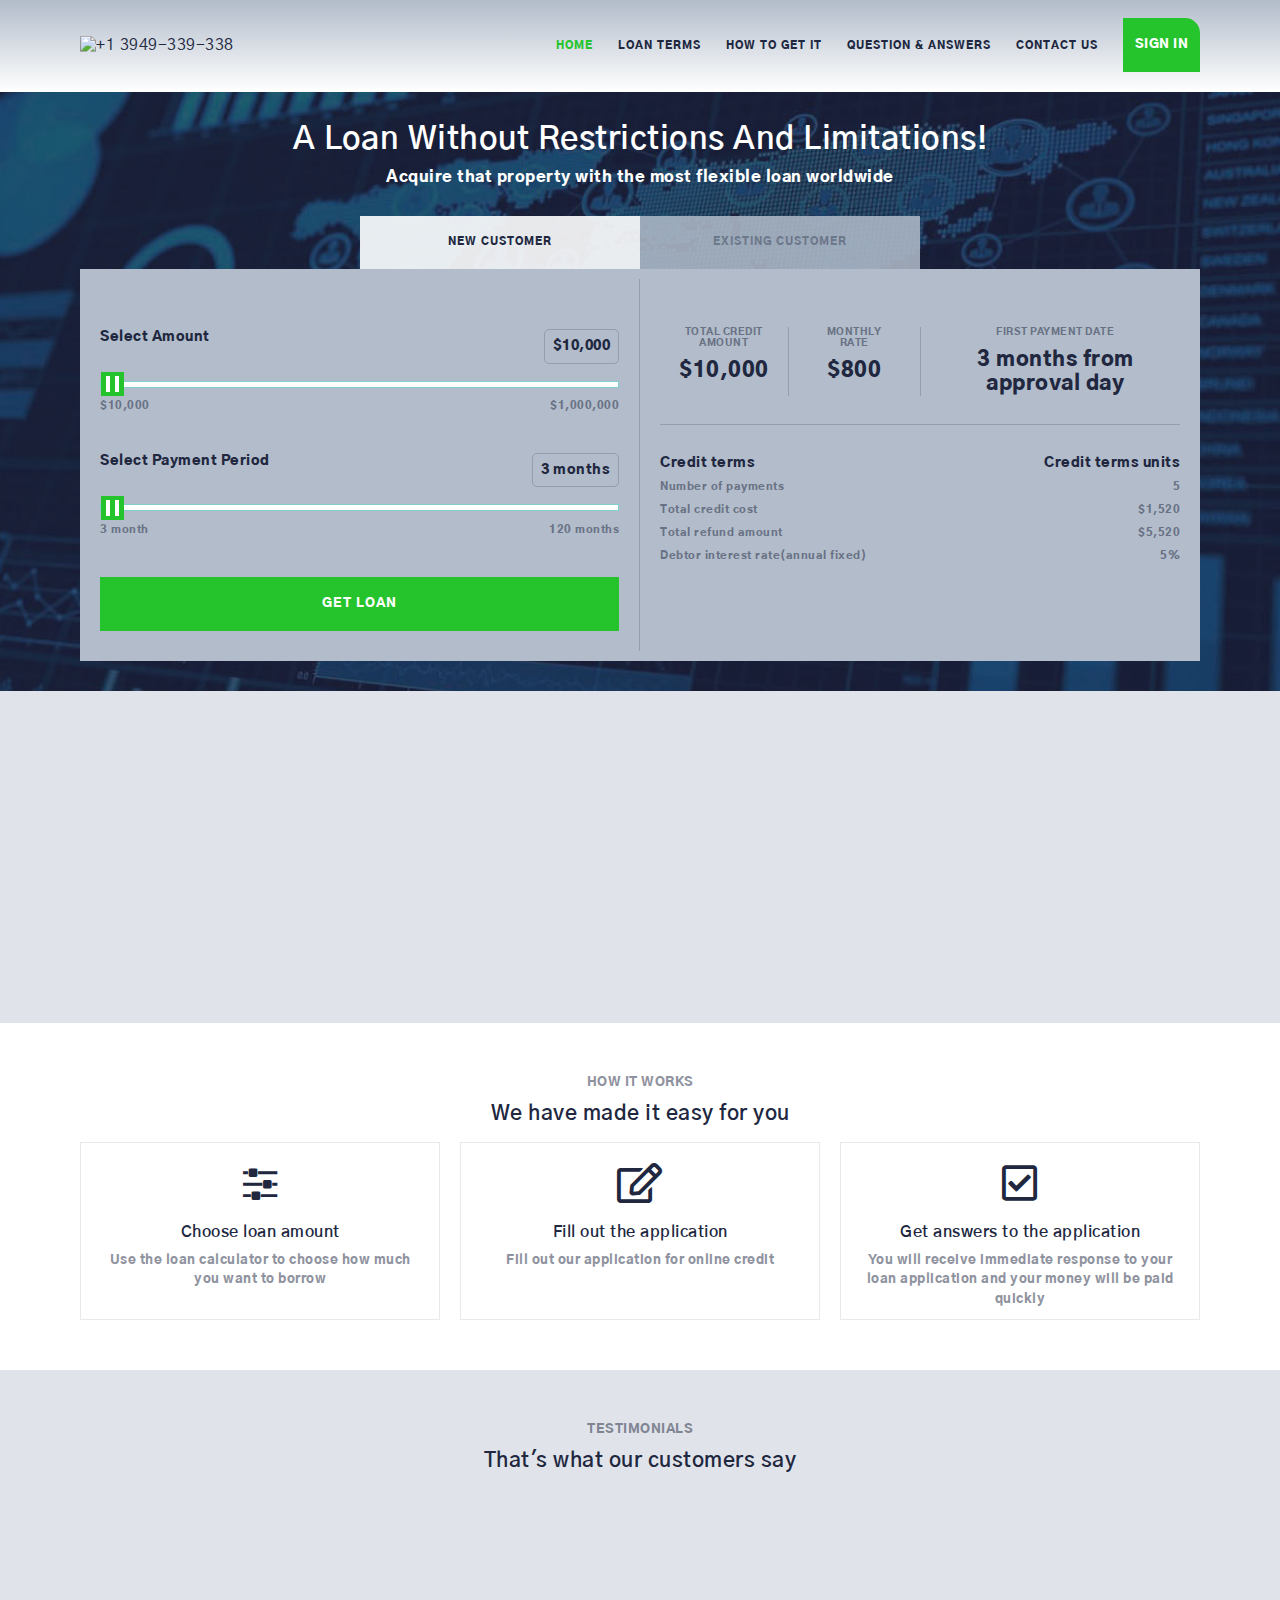
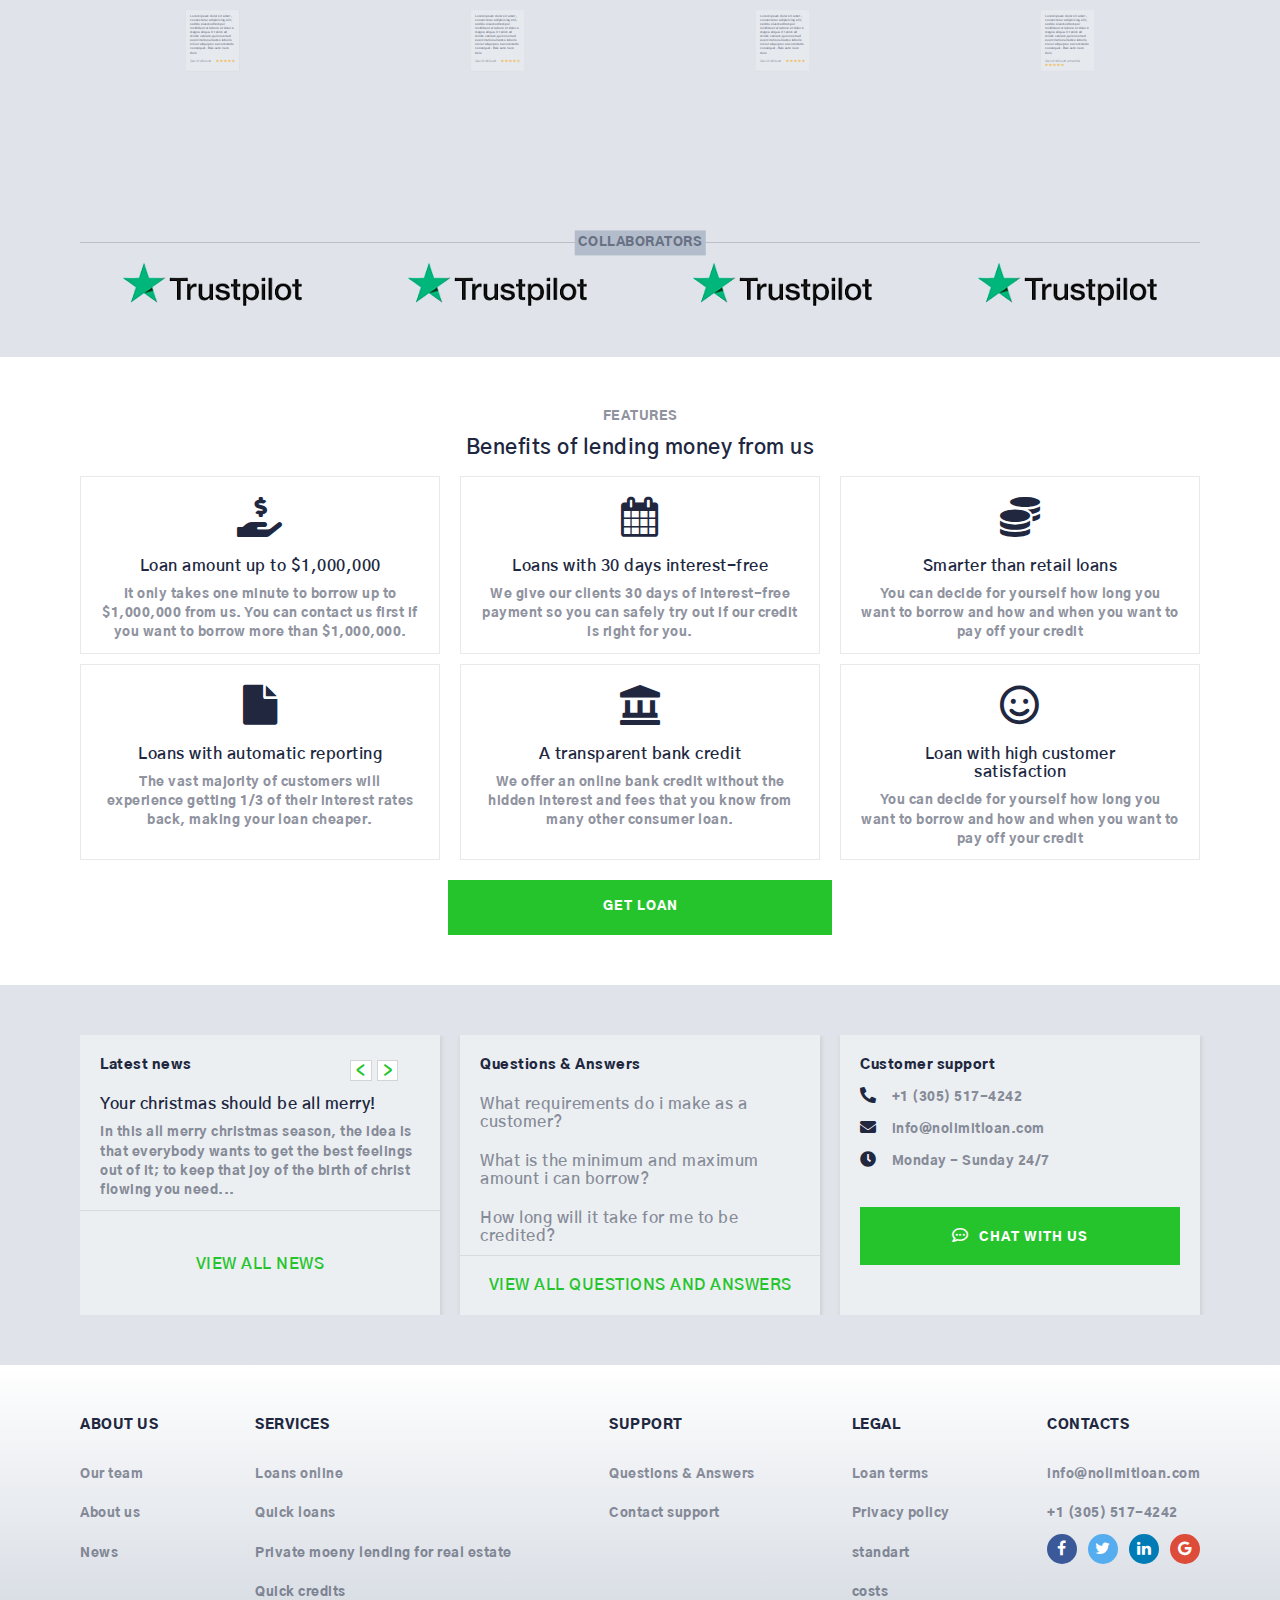
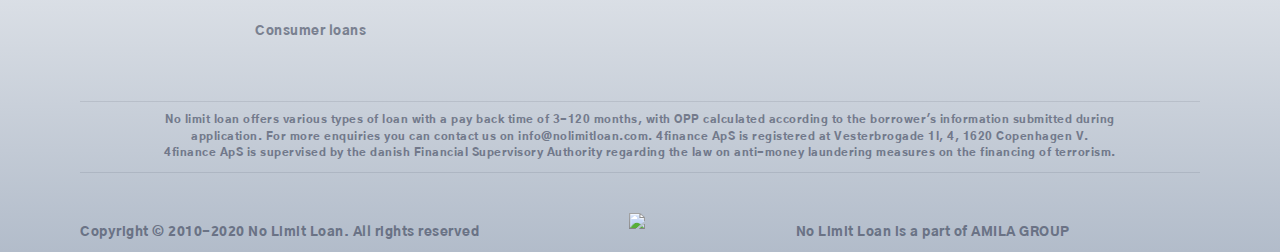
==== index.html @ 7ca27c9f "develops the frontend of nolimit loan web app" ====
<!DOCTYPE html>
<html>
<head>
	<title>Loan Without Limitations</title>
	<meta http-equiv="content-type" content="text/html; charset=UTF-8" />
    <meta charset="utf-8" />
    <meta name="viewport" content="width=device-width, initial-scale=1, maximum-scale=1" />
    <!-- <link rel="preconnect" href="https://fonts.gstatic.com"> -->
<link href="https://fonts.googleapis.com/css2?family=Gothic+A1:wght@100;200;300;400;500;600;700;800;900&display=swap" rel="stylesheet">
	<link rel="stylesheet" type="text/css" href="temp/styles/styles.css">
	  <link rel="stylesheet" type="text/css" href="https://cdnjs.cloudflare.com/ajax/libs/font-awesome/5.11.2/css/all.css">
	  <link rel="stylesheet" href="https://cdnjs.cloudflare.com/ajax/libs/font-awesome/4.7.0/css/font-awesome.min.css">
	  <script src="http://d3js.org/d3.v3.min.js" charset="utf-8"></script>
</head>
<body id="body">
	<header id="header" class="site-header">
		<div class="wrapper">
			<div class="site-header__logo-num">
				<div><img src="./assets/images/samplelogo.ng"></div>
				<div class="contact-number">+1 3949-339-338</div>
			</div>
			<div id="site-header__menu-icon" class="site-header__menu-icon">
				<div class="site-header__menu-icon__middle"></div>
			</div>
			<div class="site-header__menu-content">
				<nav class="primary-nav primary-nav--pull-right">
					<ul>
						<li><a class="primary-nav__active" href="#">HOME</a></li>
						<li><a href="privacy-policy.html">LOAN TERMS</a></li>
						<li><a href="how-to-get-it.html">HOW TO GET IT</a></li>
						<li><a href="faq.html">QUESTION & ANSWERS</a></li>
						<li><a href="contact-us.html">CONTACT US</a></li>
						<!-- <li><a href="" class="btn btn--active btn--font-light btn--top-right-edge"><span></span>SIGN IN</a></li> -->
						<li class="site-header__btn">
							<a href="./client-pages/dashboard.html" class="btn btn--center-text btn--active btn--font-light btn--top-right-edge btn--full-width"><span>SIGN IN</span></a>
						</li>
					</ul>
				</nav>
			</div>
			<!-- <div class="large-hero__btn">
				<a href="" class="btn btn--active btn--font-light btn--top-right-edge"><span></span>SIGN IN</a>
			</div> -->
		</div>
	</header>
	<div class="large-hero">
		<div class="wrapper wrapper--100">
			<div class="large-hero__content">
				<h1 class="large-hero__title">A Loan Without Restrictions And Limitations!</h1>
				<h2 class="large-hero__sub-title">Acquire that property with the most flexible loan worldwide</h2>
				<div class="loan-application">
					<div class="large-hero__btn-group">
						<a id="newcustomer"  class="btn btn--inactive-menu btn--active-menu" href="">NEW CUSTOMER</a>
					 	<a id="existingcustomer"  class="btn btn--inactive-menu" href="">EXISTING CUSTOMER</a>
					</div>
					
					<div class="loan-application__page">
						<form>
							<div class="loan-application__page-container">
								<div class="loan-application__amount">
									<div class="loan-application__header">
										<div>Select Amount</div>
										<div  class="loan-application__value">$<span id="loan-value">10,000</span></div>
									</div>
									<div class="loan-application__slider-container">
										<input min="10000" max="1000000" step="5000" id="slider-input1" type="range" value="10000" class="loan-application__slider" />
										<div class="loan-application__min-max">
											<div class="loan-application__min">$10,000</div>
											<div class="loan-application__max">$1,000,000</div>
										</div>
									</div>

									<div class="loan-application__header">
										<div>Select Payment Period</div>
										<div  class="loan-application__month"><span id="loan-month">3</span> months</div>
									</div>
									<div class="loan-application__slider-container">
										<input min="3" max="120" step="3" id="slider-input2" type="range" value="0" class="loan-application__slider" />
										<div class="loan-application__min-max">
											<div class="loan-application__min">3 month</div>
											<div class="loan-application__max">120 months</div>
										</div>
									</div>
									<input type="submit" name="" class="btn btn--active btn--full-width btn--font-light" value="GET LOAN">
								</div>
								<div class="loan-application__details">
									<div class="loan-application__details-container">
										<div class="loan-application__credit-container">
											<div class="loan-application__credit">TOTAL CREDIT AMOUNT</div>
											<div class="loan-application__credit-value">$<span id="credit-amount">10,000</span></div>
										</div>
										<div class="loan-application__rate-container">
											<div class="loan-application__rate">MONTHLY RATE</div>
											<div class="loan-application__rate-value">$800</div>
										</div>
										<div class="loan-application__p-date-container">
											<div class="loan-application__p-date">FIRST PAYMENT DATE</div>
											<div class="loan-application__p-date-value">3 months from approval day</div>
										</div>
									</div>
									<div>
										<div class="loan-application__header">
											<div>Credit terms</div>
											<div>Credit terms units</div>
										</div>
										<div class="loan-application__term-body">
											<div>Number of payments</div>
											<div>5</div>
										</div>
										<div class="loan-application__term-body">
											<div>Total credit cost</div>
											<div>$1,520</div>
										</div>
										<div class="loan-application__term-body">
											<div>Total refund amount</div>
											<div>$5,520</div>
										</div>
										<div class="loan-application__term-body">
											<div>Debtor interest rate(annual fixed)</div>
											<div>5%</div>
										</div>
									</div>
								</div>
							</div>
						</form>
						<div class="loan-application__sign-in loan-application__sign-in--hide">
							<div class="loan-application__amount">
								<form class="sign-in">
									<h3 class="sign-in__heading">SIGN IN</h3>
									<div class="sign-in__container">
										<div>
											<label class="sign-in__label">Email</label>
											<input placeholder="Enter your email..." type="email" name="" class="sign-in__input">
										</div>
										<div>
											<label class="sign-in__label">Password</label>
											<input placeholder="Enter your Password..." type="Password" name="" class="sign-in__input">
										</div>
									</div>
									<input type="submit" value="SIGN IN" name="" class="btn btn--active btn--font-light btn--center-text btn--full-width">
								</form>
							</div>
							<div class="loan-application__details">
								<div class="sign-in__existing-details">
									<h3 class="sign-in__heading">WELCOME BACK!</h3>
									<div>
										<p>Lorem ipsum dolor sit amet, consectetur adipisicing elit, sed do eiusmod
										tempor incididunt ut labore et dolore magna aliqua. Ut enim ad minim veniam,
										quis nostrud exercitation ullamco laboris nisi ut aliquip ex ea commodo
										consequat. Duis aute irure dolor in reprehenderit in voluptate velit esse
										cillum dolore eu fugiat nulla pariatur. Excepteur sint occaecat cupidatat non
										proident, sunt in culpa qui officia deserunt mollit anim id est laborum. quis nostrud exercitation ullamco laboris nisi ut aliquip ex ea commodo
										consequat. Duis aute irure dolor in reprehenderit in voluptate velit esse
										</p>
									</div>
								</div>
							</div>
						</div>
					</div>	
				</div>
			</div>
		</div>	
	</div>
	<div id="promotion" class="promotion section-pad section-pad--t section-pad--b">
		<div id="promotion-wrapper" class="wrapper wrapper--100">
			<div id="promotion-row" class="row row--gutter promotion__row">
				<div id="promotion-left" class="promotion__left reveal-promo row__col-8 section-pad--block-t section-pad--block-b section-pad--block-l section-pad--block-ma-b">
					<h3 class="heading heading--6">If the summer does not come to you, you come to the summer</h3>
					<p class="generic-text generic-text--thin">Next credit without pay! offer to existing customers only</p>
					<a href="" class="btn btn--font-light btn--active">LEARN MORE</a>
					<img src="">
				</div>
				<div  id="promotion-right" class="promotion__right reveal-promo row__col-4 section-pad--block-t section-pad--block-b section-pad--block-l">
					<h3 class="heading heading--6 heading--light">Your christmas should be all merry!</h3>
					<p class="generic-text generic-text--light generic-text--thin">First payment only after three months for all customers</p>
					<a href="" class="btn btn--active btn--light-bg">LEARN MORE</a>
					<img src="">
				</div>
			</div>
		</div>
	</div>
	<div id="how-it-works" class="section-pad section-pad--b section-pad--t">
		<div class="wrapper wrapper--100">
			<h6 class="generic-text generic-text--center generic-text--thick generic-text--thick-no-p-up">HOW IT WORKS</h6>
			<h3 class="heading heading--space-up heading--6 heading--center">We have made it easy for you</h3>
			<div class="row row--gutter">
				
					<div class="how-it-works row__col-4 section-pad--block-ma-b section-pad--block-t section-pad--block-l section-pad--block-r">
						<div class="icons--finance">
							<a href=""><span class="fa fa-sliders" aria-hidden="true"></span></a>	
						</div>
						<h4 class="heading heading--center heading--5">Choose loan amount</h4>
						<p class="generic-text generic-text--thick">Use the loan calculator to choose how much you want to borrow</p>
					</div>
				
				
					<div class="how-it-works row__col-4 section-pad--block-ma-b section-pad--block-t section-pad--block-l section-pad--block-r">
						<div class="icons--finance">
							<a href=""><span class="far fa-edit"></span></a>	
						</div>
						<h4 class="heading heading--center heading--5">Fill out the application</h4>
						<p class="generic-text generic-text--thick">Fill out our application for online credit</p>
					</div>
			
				
					<div class="how-it-works row__col-4 section-pad--block-ma-b section-pad--block-t section-pad--block-l section-pad--block-r">
						<div class="icons--finance">
							<a href=""><span class="far fa-check-square"></span></a>	
						</div>
						<h4 class="heading heading--center heading--5">Get answers to the application</h4>
						<p class="generic-text generic-text--thick">You will receive immediate response to your loan application and your money will be paid quickly</p>
					</div>
				
			</div>
		</div>
	</div>
	<div id="testimonials" class="testimonials section-pad section-pad--t section-pad--b">
		<div class="wrapper wrapper--100">
			<h6 class="generic-text generic-text--center generic-text--thick generic-text--thick-no-p-up">TESTIMONIALS</h6>
			<h3 class="heading heading--space-up heading--6 heading--center">That's what our customers say</h3>
			<div class="row row--gutter">
				<div class="testimonials__single row__col-3 row__col-6 section-pad--block-ma-b section-pad--block-t section-pad--block-b section-pad--block-l section-pad--block-r">
					<p class="generic-text generic-text--thick generic-text--thicker-blue generic-text--thick-no-p-up">Lorem ipsum dolor sit amet, consectetur adipisicing elit, sed do eiusmod
					tempor incididunt ut labore et dolore magna aliqua. Ut enim ad minim veniam,
					quis nostrud exercitation ullamco laboris nisi ut aliquip ex ea commodo
					consequat. Duis aute irure dolo</p>
					<div class="icons section-pad--block-t">
						<div class="icons__name">
							<em>David dickson</em>
						</div>
						<div class="icons__star">
							<span class="fa fa-star checked"></span>
							<span class="fa fa-star checked"></span>
							<span class="fa fa-star checked"></span>
							<span class="fa fa-star checked"></span>
							<span class="fa fa-star checked"></span>
						</div>
					</div>
				</div>
				<div class="testimonials__single row__col-3  row__col-6 section-pad--block-ma-b section-pad--block-t section-pad--block-b section-pad--block-l section-pad--block-r">
					<p class="generic-text generic-text--thick generic-text--thicker-blue generic-text--thick-no-p-up">Lorem ipsum dolor sit amet, consectetur adipisicing elit, sed do eiusmod
					tempor incididunt ut labore et dolore magna aliqua. Ut enim ad minim veniam,
					quis nostrud exercitation ullamco laboris nisi ut aliquip ex ea commodo
					consequat. Duis aute irure dolo</p>
					<div class="icons section-pad--block-t">
						<div class="icons__name">
							<em>David dickson</em>
						</div>
						<div class="icons__star">
							<span class="fa fa-star checked"></span>
							<span class="fa fa-star checked"></span>
							<span class="fa fa-star checked"></span>
							<span class="fa fa-star checked"></span>
							<span class="fas fa-star-half-alt"></span>
						</div>
					</div>
				</div>
				<div class="testimonials__single row__col-3 row__col-6 section-pad--block-ma-b section-pad--block-t section-pad--block-b section-pad--block-l section-pad--block-r">
					<p class="generic-text generic-text--thick generic-text--thicker-blue generic-text--thick-no-p-up">Lorem ipsum dolor sit amet, consectetur adipisicing elit, sed do eiusmod
					tempor incididunt ut labore et dolore magna aliqua. Ut enim ad minim veniam,
					quis nostrud exercitation ullamco laboris nisi ut aliquip ex ea commodo
					consequat. Duis aute irure dolo</p>
					<div class="icons section-pad--block-t">
						<div class="icons__name">
							<em>David dickson</em>
						</div>
						<div class="icons__star">
							<span class="fa fa-star checked"></span>
							<span class="fa fa-star checked"></span>
							<span class="fa fa-star checked"></span>
							<span class="fa fa-star checked"></span>
							<span class="fa fa-star checked"></span>
						</div>
					</div>
				</div>
				<div class="testimonials__single row__col-3 row__col-6 section-pad--block-ma-b section-pad--block-t section-pad--block-b section-pad--block-l section-pad--block-r">
					<p class="generic-text generic-text--thick generic-text--thicker-blue generic-text--thick-no-p-up">Lorem ipsum dolor sit amet, consectetur adipisicing elit, sed do eiusmod
					tempor incididunt ut labore et dolore magna aliqua. Ut enim ad minim veniam,
					quis nostrud exercitation ullamco laboris nisi ut aliquip ex ea commodo
					consequat. Duis aute irure dolo</p>
					<div class="icons section-pad--block-t">
						<div class="icons__name">
							<em>David dickson amenda</em>
						</div>
						<div class="icons__star">
							<span class="fa fa-star checked"></span>
							<span class="fa fa-star checked"></span>
							<span class="fa fa-star checked"></span>
							<span class="fa fa-star checked"></span>
							<span class="fa fa-star checked"></span>
						</div>
					</div>
				</div>
			</div>
		</div>
		<div class="testimonials__collaborators section-pad--t">
			<div class="wrapper wrapper--100">
				<div class="testimonials__heading"><h6 class="generic-text generic-text--center generic-text--thick generic-text--thick-no-p-up">COLLABORATORS</h6></div>
				<div class="row row--gutter">
					<div class="testimonials__collaborators__single row__col-3 section-pad--block-ma-b section-pad--block-t section-pad--block-b section-pad--block-l section-pad--block-r">
					<img src="./assets/images/trustpilot.png" class="testimonials__collaborators__img">
					</div>
					<div class="testimonials__collaborators__single row__col-3 section-pad--block-ma-b section-pad--block-t section-pad--block-b section-pad--block-l section-pad--block-r">
						<img src="./assets/images/trustpilot.png" class="testimonials__collaborators__img">
					</div>
					<div class="testimonials__collaborators__single row__col-3 section-pad--block-ma-b section-pad--block-t section-pad--block-b section-pad--block-l section-pad--block-r">
						<img src="./assets/images/trustpilot.png" class="testimonials__collaborators__img">
					</div>
					<div class="testimonials__collaborators__single row__col-3 section-pad--block-ma-b section-pad--block-t section-pad--block-b section-pad--block-l section-pad--block-r">
						<img src="./assets/images/trustpilot.png" class="testimonials__collaborators__img">
					</div>
				</div>
			</div>
		</div>
	</div>
	<div id="features" class="section-pad section-pad--b section-pad--t">
		<div class="wrapper wrapper--100">
			<h6 class="generic-text generic-text--center generic-text--thick generic-text--thick-no-p-up">FEATURES</h6>
			<h3 class="heading heading--space-up heading--6 heading--center">Benefits of lending money from us</h3>
			<div class="row row--gutter section-pad--block-ma-b-multiple">
					<div class="features row__col-4 section-pad--block-ma-b section-pad--block-t section-pad--block-l section-pad--block-r">
						<div class="icons--finance">
							<span class="fas fa-hand-holding-usd"></span>
						</div>
						<h4 class="heading heading--center heading--5">Loan amount up to $1,000,000</h4>
						<p class="generic-text generic-text--thick">It only takes one minute to borrow up to $1,000,000 from us. You can contact us first if you want to borrow more than $1,000,000.</p>
					</div>
				
				
					<div class="features row__col-4 section-pad--block-ma-b section-pad--block-t section-pad--block-l section-pad--block-r">
						<div class="icons--finance">
							<span class="fa fa-calendar" aria-hidden="true"></span>
						</div>
						<h4 class="heading heading--center heading--5">Loans with 30 days interest-free</h4>
						<p class="generic-text generic-text--thick">We give our clients 30 days of interest-free payment so you can safely try out if our credit is right for you.</p>
					</div>
			
				
					<div class="features row__col-4 section-pad--block-ma-b section-pad--block-t section-pad--block-l section-pad--block-r">
						<div class="icons--finance">
							<span class="fas fa-coins"></span>
						</div>
						<h4 class="heading heading--center heading--5">Smarter than retail loans</h4>
						<p class="generic-text generic-text--thick">You can decide for yourself how long you want to borrow and how and when you want to pay off your credit</p>
					</div>	
			</div>
			<div class="row row--gutter ">
					<div class="features row__col-4 section-pad--block-ma-b section-pad--block-t section-pad--block-l section-pad--block-r">
						<div class="icons--finance">
							<span class="fa fa-file"></span>
						</div>
						<h4 class="heading heading--center heading--5">Loans with automatic reporting</h4>
						<p class="generic-text generic-text--thick">The vast majority of customers will experience getting 1/3 of their interest rates back, making your loan cheaper.</p>
					</div>
				
				
					<div class="features row__col-4 section-pad--block-ma-b section-pad--block-t section-pad--block-l section-pad--block-r">
						<div class="icons--finance">
							<span class="fas fa-landmark"></span>
						</div>
						<h4 class="heading heading--center heading--5">A transparent bank credit</h4>
						<p class="generic-text generic-text--thick">We offer an online bank credit without the hidden interest and fees that you know from many other consumer loan.</p>
					</div>
			
				
					<div class="features row__col-4 section-pad--block-ma-b section-pad--block-t section-pad--block-l section-pad--block-r">
						<div class="icons--finance">
							<span class="far fa-smile"></span>
						</div>
						<h4 class="heading heading--center heading--5">Loan with high customer satisfaction</h4>
						<p class="generic-text generic-text--thick">You can decide for yourself how long you want to borrow and how and when you want to pay off your credit</p>
					</div>	
			</div>
		</div>
		<a href="" class="btn btn--font-light btn--active btn--center-text btn--centralize btn--width-30-50 btn--ma-top">GET LOAN</a>
	</div>
	<div class="news-question-customer section-pad section-pad--t section-pad--b">
		<div class="wrapper wrapper--100">
			<div class="row row--gutter">
				<div class="row__col-4  news-question-customer__single section-pad--block-ma-b section-pad--block-b section-pad--block-t">
					<div class="news-question-customer__angle-arrows">
						<div>&#60;</div>
						<div>&#62;</div>
					</div>
					<div class="news-question-customer__content section-pad--block-r section-pad--block-l">
						<div>
							<h6 class="generic-text generic-text--thick generic-text--thick-no-p-up  generic-text--thicker-blue">Latest news</h6>
							<h4 class="heading heading--5"><a class="news-question-customer__link1" href="">Your christmas should be all merry!</a></h4>
							<p class="generic-text generic-text--thick">In this all merry christmas season, the idea is that everybody wants to get the best feelings out of it; to keep that joy of the birth of christ flowing you need...</p>
						</div>
					</div>
					<div class="news-question-customer--footer-heading">
						<h4 class="heading heading--5 heading--center"><a class="news-question-customer__link2" href="">VIEW ALL NEWS</a></h4>
					</div>
				</div>
				<div class="row__col-4  news-question-customer__single  section-pad--block-ma-b section-pad--block-b section-pad--block-t">
					<div class="news-question-customer__content section-pad--block-r section-pad--block-l">
						<div>
							<h6 class="generic-text generic-text--thick generic-text--thick-no-p-up  generic-text--thicker-blue">Questions &amp; Answers</h6>
							<h4 class="heading heading--5 heading--space-down"><a class="news-question-customer__link1--defaut" href="">What requirements do i make as a customer?</a></h4>
							<h4 class="heading heading--5 heading--space-down"><a class="news-question-customer__link1--defaut" href="">What is the minimum and maximum amount i can borrow?</a></h4>
							<h4 class="heading heading--5 heading--space-down"><a class="news-question-customer__link1--defaut" href="">How long will it take for me to be credited?</a></h4>
						</div>
					</div>
					<div>
						<h4 class="heading heading--5 heading--center"><a class="news-question-customer__link2" href="">VIEW ALL QUESTIONS AND ANSWERS</a></h4>
					</div>
				</div>
				<div class="row__col-4  news-question-customer__single  section-pad--block-ma-b section-pad--block-b section-pad--block-t">
					<div class="news-question-customer__content news-question-customer__content--no-b-border section-pad--block-r section-pad--block-l">
						<h6 class="generic-text generic-text--thick generic-text--thick-no-p-up  generic-text--thicker-blue">Customer support</h6>
						<div class="news-question-customer__content-contact">
							<div class="news-question-customer__content-contact__icon"><span class="fas fa-phone-alt"></span></div>
							<div><span class="generic-text generic-text--thick">+1 (305) 517-4242</span></div>
						</div>
						<div class="news-question-customer__content-contact">
							<div class="news-question-customer__content-contact__icon"><span class="fas fa-envelope"></span></div>
							<div><span class="generic-text generic-text--thick">info@nolimitloan.com</span></div>
						</div>	
						<div class="news-question-customer__content-contact">
							<div class="news-question-customer__content-contact__icon"><span class="fas fa-clock"></span></div>
							<div><span class="generic-text generic-text--thick">Monday - Sunday 24/7</span></div>
						</div>
						<a href="" class="btn btn--active btn--centralize btn--font-light btn--center-text news-question-customer__chat-btn">
							<span class="far fa-comment-dots news-question-customer__chat-icon"></span>CHAT WITH US</a>
					</div>
				</div>
			</div>
		</div>
	</div>
	<footer id="site-footer" class="site-footer">
		<div class="wrapper">
			<div class="site-footer__container section-pad--b section-pad--t">
				<div class="site-footer__content">
					<div>
						<h6 class="site-footer__heading generic-text generic-text--thick generic-text--thick-no-p-up  generic-text--thicker-blue">ABOUT US</h6>
						<p class="generic-text generic-text--thick"><a class="news-question-customer__link1--defaut" href="">Our team</a></p>
						<p class="generic-text generic-text--thick"><a class="news-question-customer__link1--defaut" href="">About us</a></p>
						<p class="generic-text generic-text--thick"><a class="news-question-customer__link1--defaut" href="">News</a></p>
					</div>	
					<div>
						<h6 class="site-footer__heading generic-text generic-text--thick generic-text--thick-no-p-up  generic-text--thicker-blue">SERVICES</h6>
						<p class="generic-text generic-text--thick"><a class="news-question-customer__link1--defaut" href="">Loans online</a></p>
						<p class="generic-text generic-text--thick"><a class="news-question-customer__link1--defaut" href="">Quick loans</a></p>
						<p class="generic-text generic-text--thick"><a class="news-question-customer__link1--defaut" href="">Private moeny lending for real estate</a></p>
						<p class="generic-text generic-text--thick"><a class="news-question-customer__link1--defaut" href="">Quick credits</a></p>
						<p class="generic-text generic-text--thick"><a class="news-question-customer__link1--defaut" href="">Consumer loans</a></p>
					</div>	
					<div>
						<h6 class="site-footer__heading generic-text generic-text--thick generic-text--thick-no-p-up  generic-text--thicker-blue">SUPPORT</h6>
						<p class="generic-text generic-text--thick"><a class="news-question-customer__link1--defaut" href="">Questions &amp; Answers</a></p>
						<p class="generic-text generic-text--thick"><a class="news-question-customer__link1--defaut" href="">Contact support</a></p>
					</div>
					<div>
						<h6 class="site-footer__heading generic-text generic-text--thick generic-text--thick-no-p-up  generic-text--thicker-blue">LEGAL</h6>
						<p class="generic-text generic-text--thick"><a class="news-question-customer__link1--defaut" href="">Loan terms</a></p>
						<p class="generic-text generic-text--thick"><a class="news-question-customer__link1--defaut" href="">Privacy policy</a></p>
						<p class="generic-text generic-text--thick"><a class="news-question-customer__link1--defaut" href="">standart</a></p>
						<p class="generic-text generic-text--thick"><a class="news-question-customer__link1--defaut" href="">costs</a></p>
					</div>
					<div>
						<h6 class="site-footer__heading generic-text generic-text--thick generic-text--thick-no-p-up  generic-text--thicker-blue">CONTACTS</h6>
						<p class="generic-text generic-text--thick"><a class="news-question-customer__link1--defaut" href="">info@nolimitloan.com</a></p>
						<p class="generic-text generic-text--thick"><a class="news-question-customer__link1--defaut" href="">+1 (305) 517-4242</a></p>
						<div class="icons">
							<div class="icons--social-media"><a href="" class="fa fa-facebook icons__social"></a></div>
							<div class="icons--social-media"><a href="" class="fa fa-twitter icons__social"></a></div>
							<div class="icons--social-media"><a href="" class="fa fa-linkedin icons__social"></a></div>
							<div class="icons--social-media"><a href="" class="fa fa-google icons__social"></a></div>
						</div>
					</div>
				</div>
			</div>
		</div>
		<div class="site-footer__registry">
			<div class="wrapper wrapper--100">
				<div class="site-footer__registry__container">
					<p class="generic-text generic-text--thick">No limit loan offers various types of loan with a pay back time of 3-120 months, with OPP calculated according to the borrower's information submitted during application. For more enquiries you can contact us on info@nolimitloan.com. 4finance ApS is registered at Vesterbrogade 1l, 4, 1620 Copenhagen V. 4finance ApS is supervised by the danish Financial Supervisory Authority regarding the law on anti-money laundering measures on the financing of terrorism.</p>
				</div>
			</div>
		</div>
		<div class="site-footer__logo-copyright">
			<div class="wrapper">
				<div class="row row--gutter site-footer__logo-copyright__logo">
					<div><p class="generic-text generic-text--thick">Copyright &#169; 2010-2020 No Limit Loan. All rights reserved </p></div>
					<div><img src="./assets/images/samplelogo.ng" style="display: block;"></div>
					<div><p class="generic-text generic-text--thick">No Limit Loan is a part of AMILA GROUP</p></div>
				</div>
			</div>
		</div>
	</footer>
	<script src="./temp/scripts/App.js"></script>
	<!-- <script>
        var canvas = d3.select("#header")
                        .style("display", "none");
    </script> -->
</body>
</html>
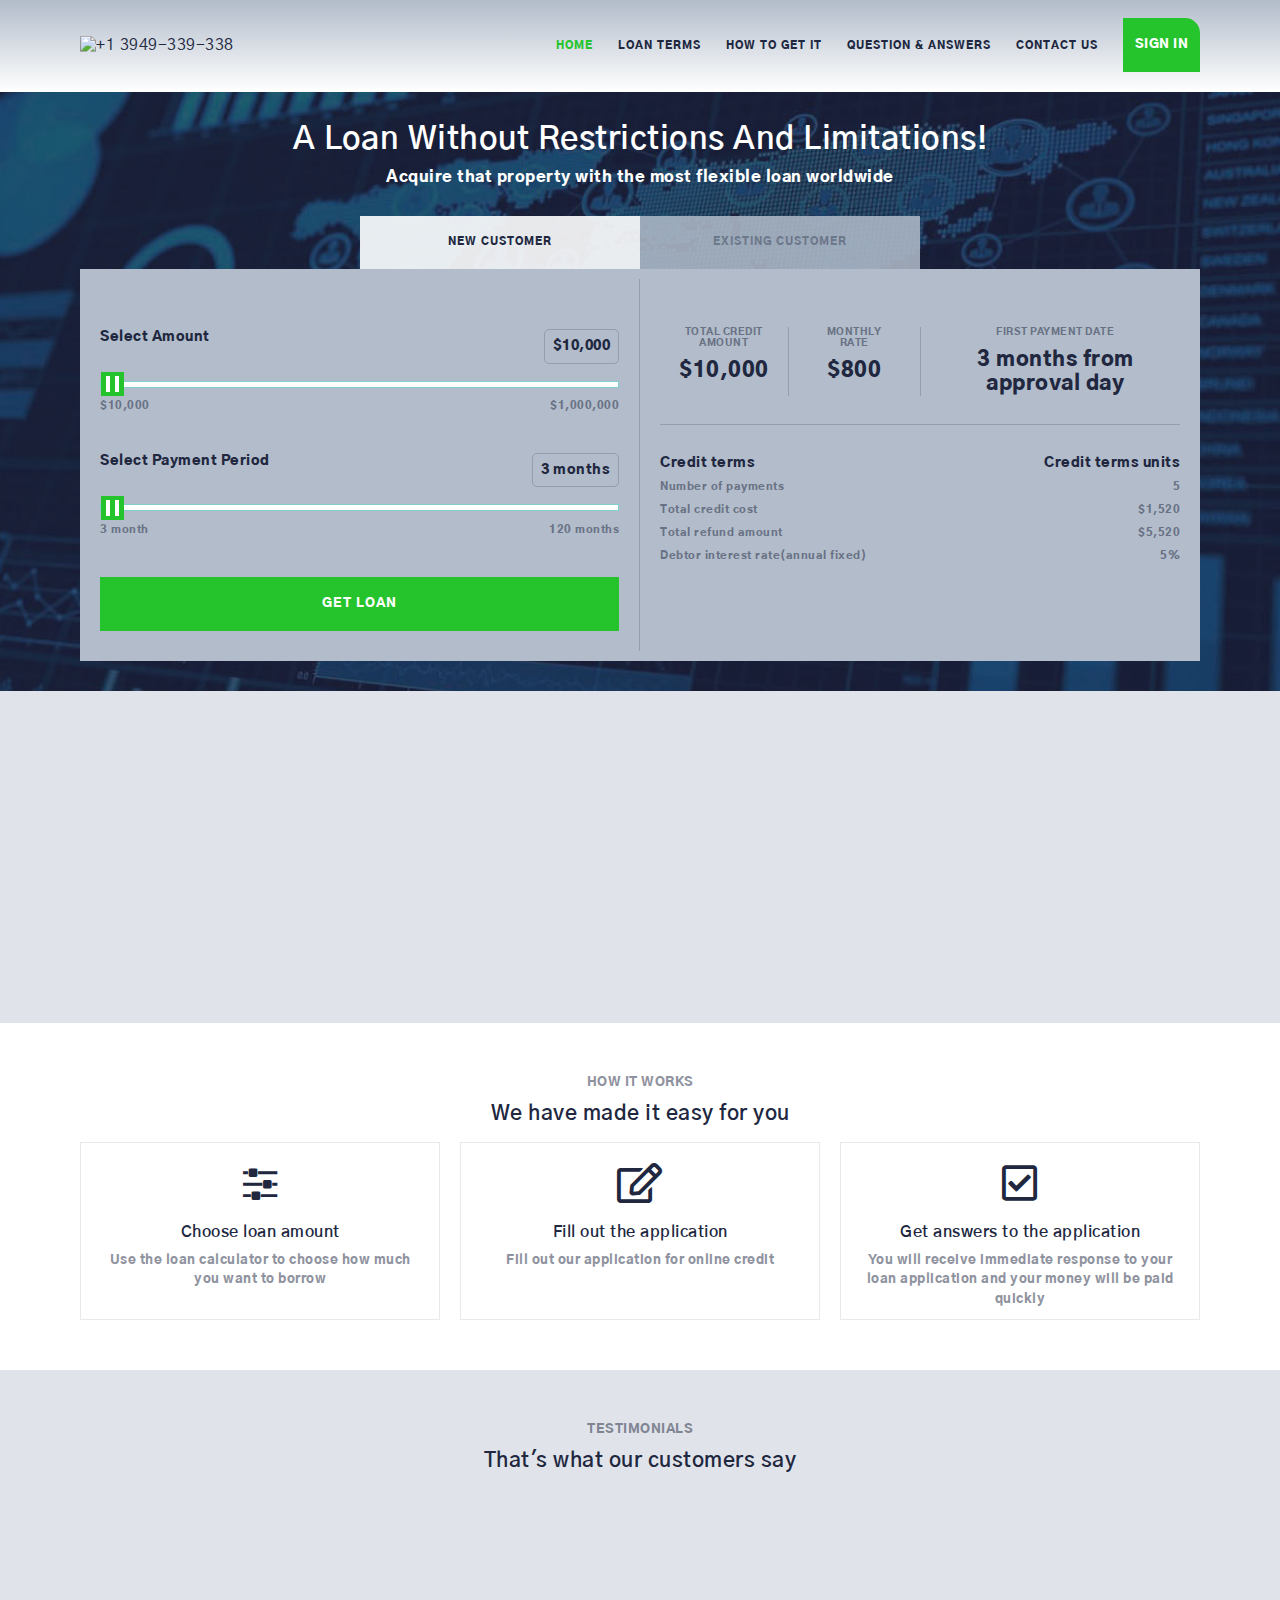
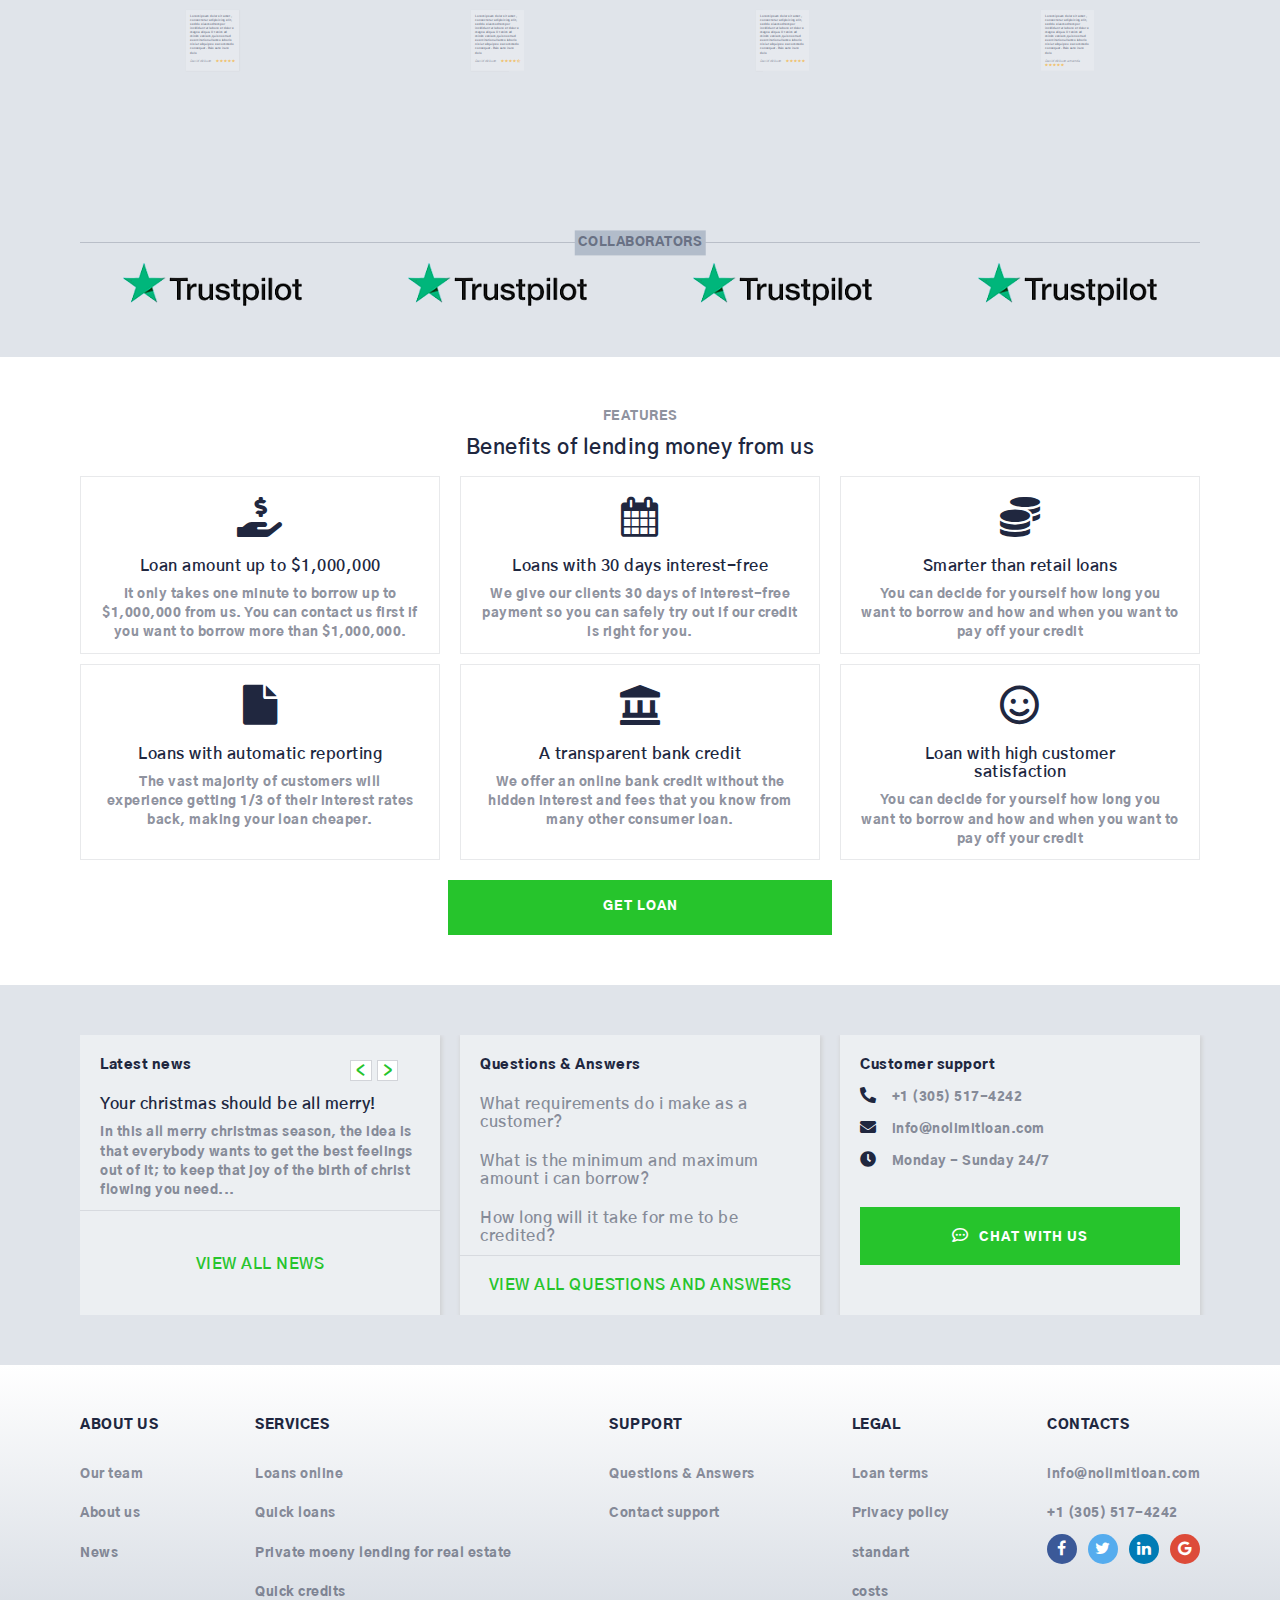
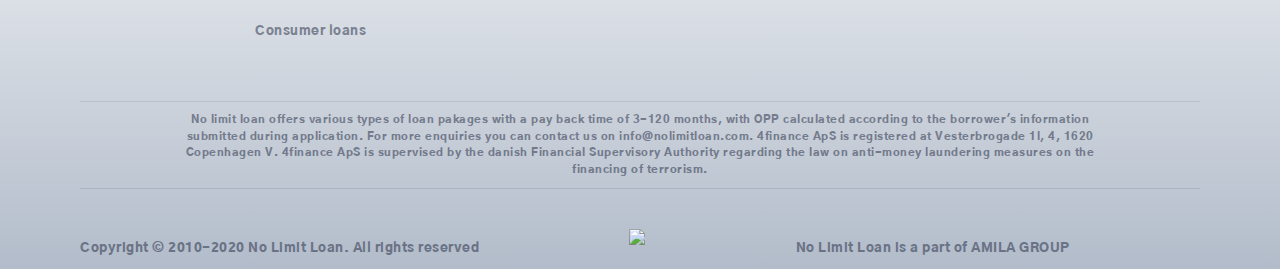
==== commit 5580ebdd: "adds the word packages to homepage" ====
--- a/index.html
+++ b/index.html
@@ -474,7 +474,7 @@
 		<div class="site-footer__registry">
 			<div class="wrapper wrapper--100">
 				<div class="site-footer__registry__container">
-					<p class="generic-text generic-text--thick">No limit loan offers various types of loan with a pay back time of 3-120 months, with OPP calculated according to the borrower's information submitted during application. For more enquiries you can contact us on info@nolimitloan.com. 4finance ApS is registered at Vesterbrogade 1l, 4, 1620 Copenhagen V. 4finance ApS is supervised by the danish Financial Supervisory Authority regarding the law on anti-money laundering measures on the financing of terrorism.</p>
+					<p class="generic-text generic-text--thick">No limit loan offers various types of loan pakages with a pay back time of 3-120 months, with OPP calculated according to the borrower's information submitted during application. For more enquiries you can contact us on info@nolimitloan.com. 4finance ApS is registered at Vesterbrogade 1l, 4, 1620 Copenhagen V. 4finance ApS is supervised by the danish Financial Supervisory Authority regarding the law on anti-money laundering measures on the financing of terrorism.</p>
 				</div>
 			</div>
 		</div>
